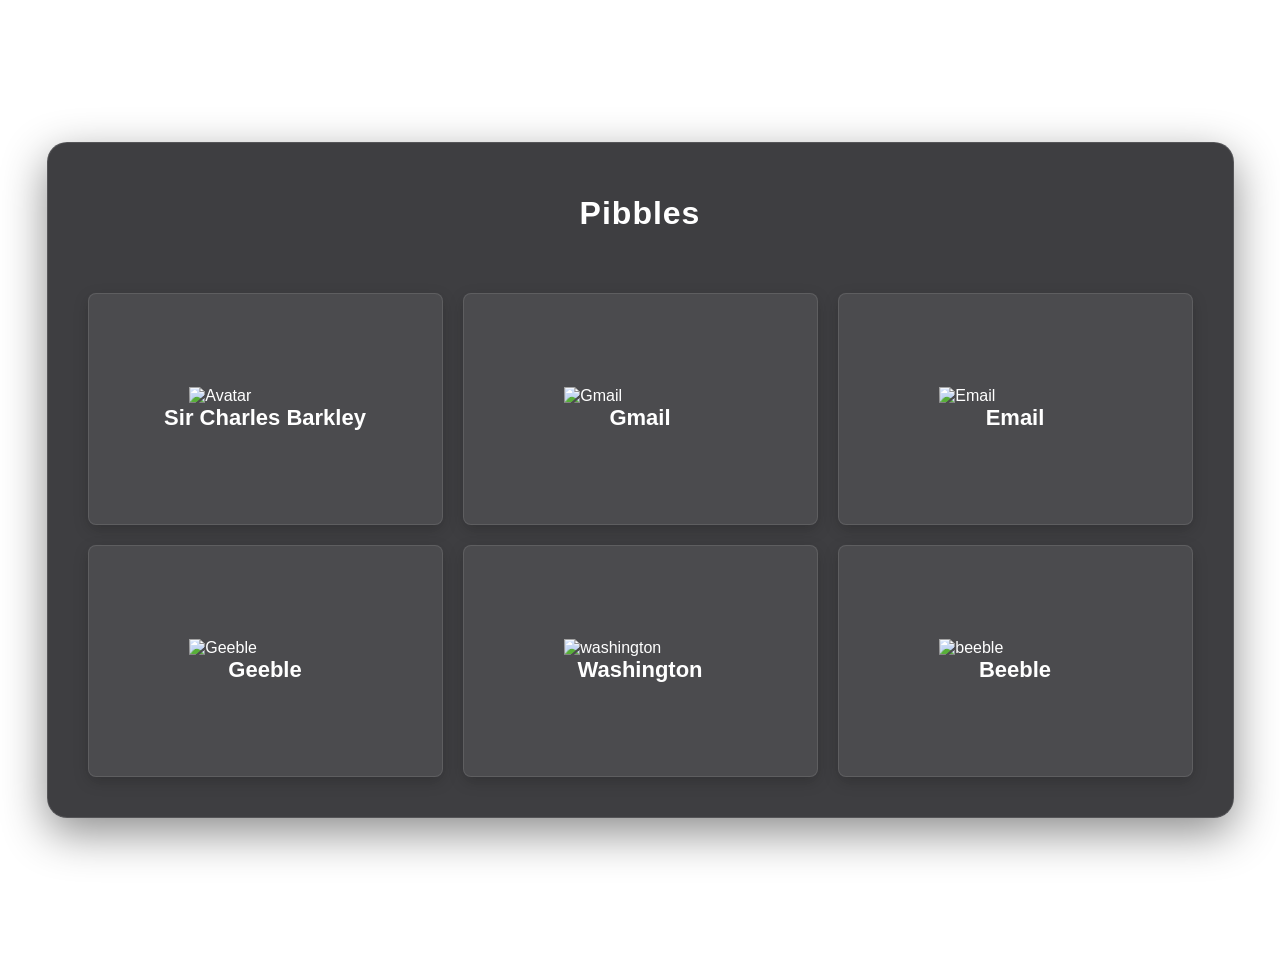
==== index.html @ 6ec20d73 "Added pibble cards to index.html, made better design for pibbledesign.css" ====
<!DOCTYPE html>
<html lang="en">
<head>
    <meta charset="UTF-8">
    <meta name="viewport" content="width=device-width, initial-scale=1.0">
    <title>Pibble</title>
    <link rel="stylesheet" type="text/css" href="pibbledesign.css">
</head>
<body>
    <div class="container">
        <div class="box-container">
            <div class="heading">
                <h1>Pibbles</h1>
            </div>
            <div class="cards">
                <div class="card">
                    <img src="https://i.imgur.com/vkUBGDc.gif" alt="Avatar" style="width:50%">
                    <div class="texts">
                      <h4>Sir Charles Barkley</h4> 
                    </div>
                  </div>
                  <div class="card">
                    <img src="https://static.wikia.nocookie.net/pibble-verse/images/3/3b/Hamburger.jpg/revision/latest?cb=20251113155239" alt="Gmail" style="width:50%">
                    <div class="texts">
                      <h4>Gmail</h4> 
                    </div>
                  </div>
                  <div class="card">
                    <img src="https://static.wikia.nocookie.net/pibble-verse/images/0/0b/Email.webp/revision/latest?cb=20251109182109" alt="Email" style="width:50%">
                    <div class="texts">
                      <h4>Email</h4> 
                    </div>
                  </div>
                  <div class="card">
                    <img src="https://static.wikia.nocookie.net/pibble-verse/images/d/d4/Geeble2.png/revision/latest?cb=20251109220459" alt="Geeble" style="width:50%">
                    <div class="texts">
                      <h4>Geeble</h4> 
                    </div>
                  </div>
                  <div class="card">
                    <img src="https://static.wikia.nocookie.net/pibble-verse/images/e/e2/Washington.png/revision/latest/scale-to-width-down/1000?cb=20251108202124" alt="washington" style="width:50%">
                    <div class="texts">
                      <h4>Washington</h4> 
                    </div>
                  </div>
                  <div class="card">
                    <img src="https://static.wikia.nocookie.net/pibble-verse/images/7/71/Beeble.webp/revision/latest?cb=20251113141722" alt="beeble" style="width:50%">
                    <div class="texts">
                      <h4>Beeble</h4> 
                    </div>
                  </div>
            </div>
        </div>
    </div>
</body>
</html>
---- pibbledesign.css ----
body {
    background-image: url('https://i.pinimg.com/originals/2e/78/c7/2e78c79cebbd4632cd41546a3138013e.gif');
    background-size: cover;
    background-position: center;
    background-attachment: fixed;
    min-height: 100vh;
    margin: 0;
    padding: 0;
    font-family: 'Gill Sans', 'Gill Sans MT', Calibri, sans-serif;
    color: #ffffff;
}
.container {
    display: flex;
    justify-content: center;
    align-items: center;
    min-height: 100vh;
    padding: 30px 15px;
}
.box-container {
    width: 90%;
    max-width: 1200px;
    margin: 30px auto;
    padding: 30px;
    background: rgba(20, 20, 24, 0.82);
    backdrop-filter: blur(15px);
    -webkit-backdrop-filter: blur(15px);
    border: 1px solid rgba(255, 255, 255, 0.12);
    border-radius: 20px;
    box-shadow: 0 15px 45px rgba(0, 0, 0, 0.45);
}
.heading {
    display: flex;
    justify-content: center;
    align-items: center;
    text-align: center;
    margin-bottom: 30px;
}
.heading h1 {
    font-size: 32px;
    font-weight: 600;
    letter-spacing: 1px;
    color: #ffffff;
}
.cards {
    display: grid;
    grid-template-columns: repeat(3, minmax(0, 1fr));
    gap: 20px;
    padding: 10px;
}
.card {
    display: flex;
    justify-content: center;
    align-items: center;
    flex-direction: column;
    min-height: 180px;
    padding: 25px;
    background: rgba(255, 255, 255, 0.07);
    border: 1px solid rgba(255, 255, 255, 0.1);
    border-radius: 8px;
    box-shadow: 0 5px 15px rgba(0, 0, 0, 0.2);
    transition:transform 0.3s ease, background 0.3s ease, border-color 0.3s ease;
}
.card:hover {
    transform: translateY(-6px);
    background: rgba(255, 255, 255, 0.12);
    border-color: rgba(255, 255, 255, 0.25);
}
.texts {
    display: flex;
    justify-content: center;
    align-items: center;
    flex-direction: column;
    text-align: center;
    gap: 10px;
}
.card h4{
    font-size: 22px;
    margin: 0;
    color: #ffffff;
}
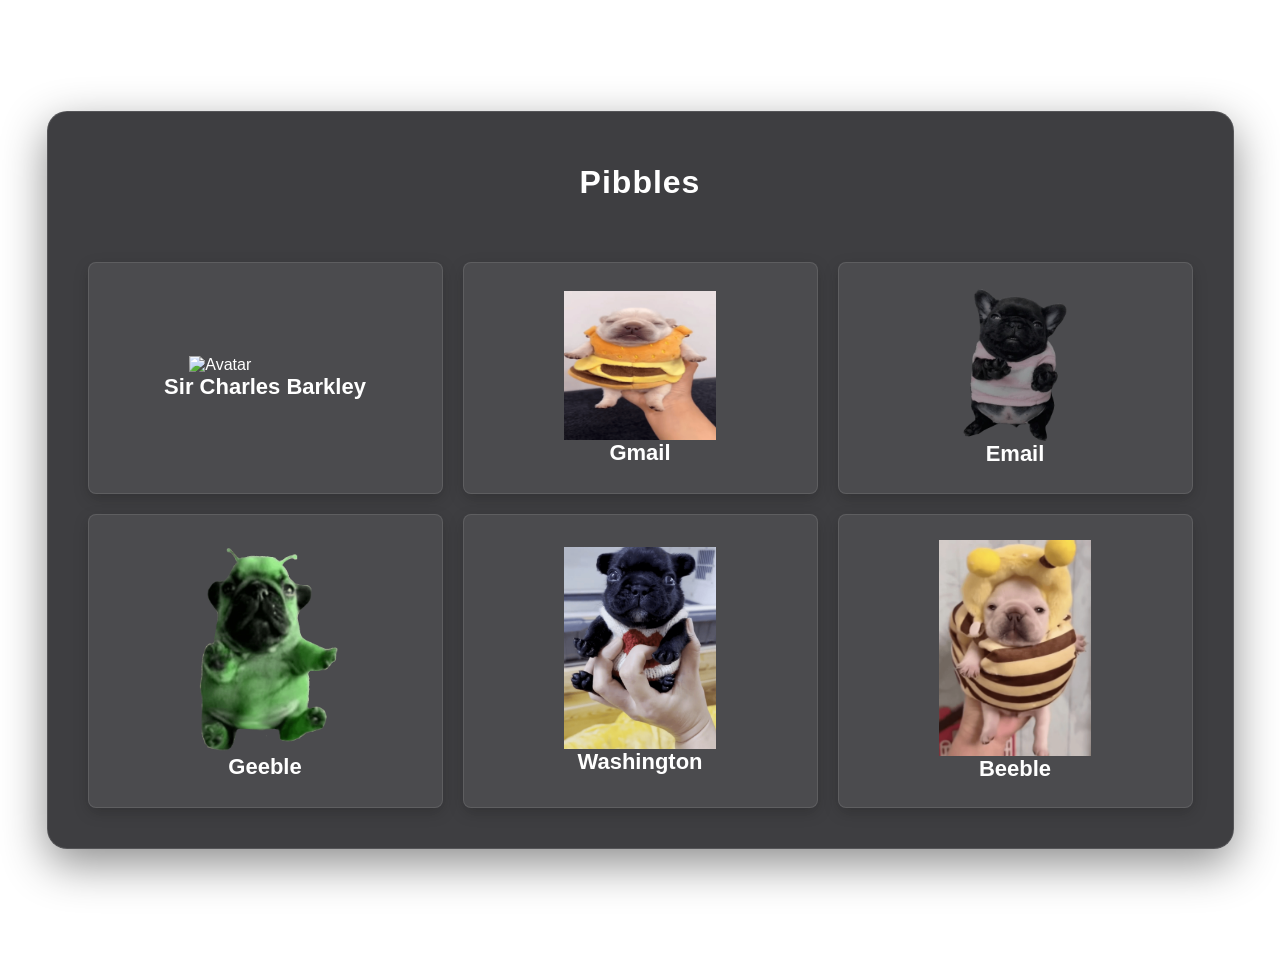
==== commit 75b51095: "Update index.html" ====
--- a/index.html
+++ b/index.html
@@ -20,31 +20,31 @@
                     </div>
                   </div>
                   <div class="card">
-                    <img src="https://static.wikia.nocookie.net/pibble-verse/images/3/3b/Hamburger.jpg/revision/latest?cb=20251113155239" alt="Gmail" style="width:50%">
+                    <img src="Hamburger.png" alt="Gmail" style="width:50%">
                     <div class="texts">
                       <h4>Gmail</h4> 
                     </div>
                   </div>
                   <div class="card">
-                    <img src="https://static.wikia.nocookie.net/pibble-verse/images/0/0b/Email.webp/revision/latest?cb=20251109182109" alt="Email" style="width:50%">
+                    <img src="Email.png" alt="Email" style="width:50%">
                     <div class="texts">
                       <h4>Email</h4> 
                     </div>
                   </div>
                   <div class="card">
-                    <img src="https://static.wikia.nocookie.net/pibble-verse/images/d/d4/Geeble2.png/revision/latest?cb=20251109220459" alt="Geeble" style="width:50%">
+                    <img src="Geeble2.png" alt="Geeble" style="width:50%">
                     <div class="texts">
                       <h4>Geeble</h4> 
                     </div>
                   </div>
                   <div class="card">
-                    <img src="https://static.wikia.nocookie.net/pibble-verse/images/e/e2/Washington.png/revision/latest/scale-to-width-down/1000?cb=20251108202124" alt="washington" style="width:50%">
+                    <img src="Washington.png" alt="washington" style="width:50%">
                     <div class="texts">
                       <h4>Washington</h4> 
                     </div>
                   </div>
                   <div class="card">
-                    <img src="https://static.wikia.nocookie.net/pibble-verse/images/7/71/Beeble.webp/revision/latest?cb=20251113141722" alt="beeble" style="width:50%">
+                    <img src="Beeble.png" alt="beeble" style="width:50%">
                     <div class="texts">
                       <h4>Beeble</h4> 
                     </div>
@@ -53,4 +53,4 @@
         </div>
     </div>
 </body>
-</html>+</html>
